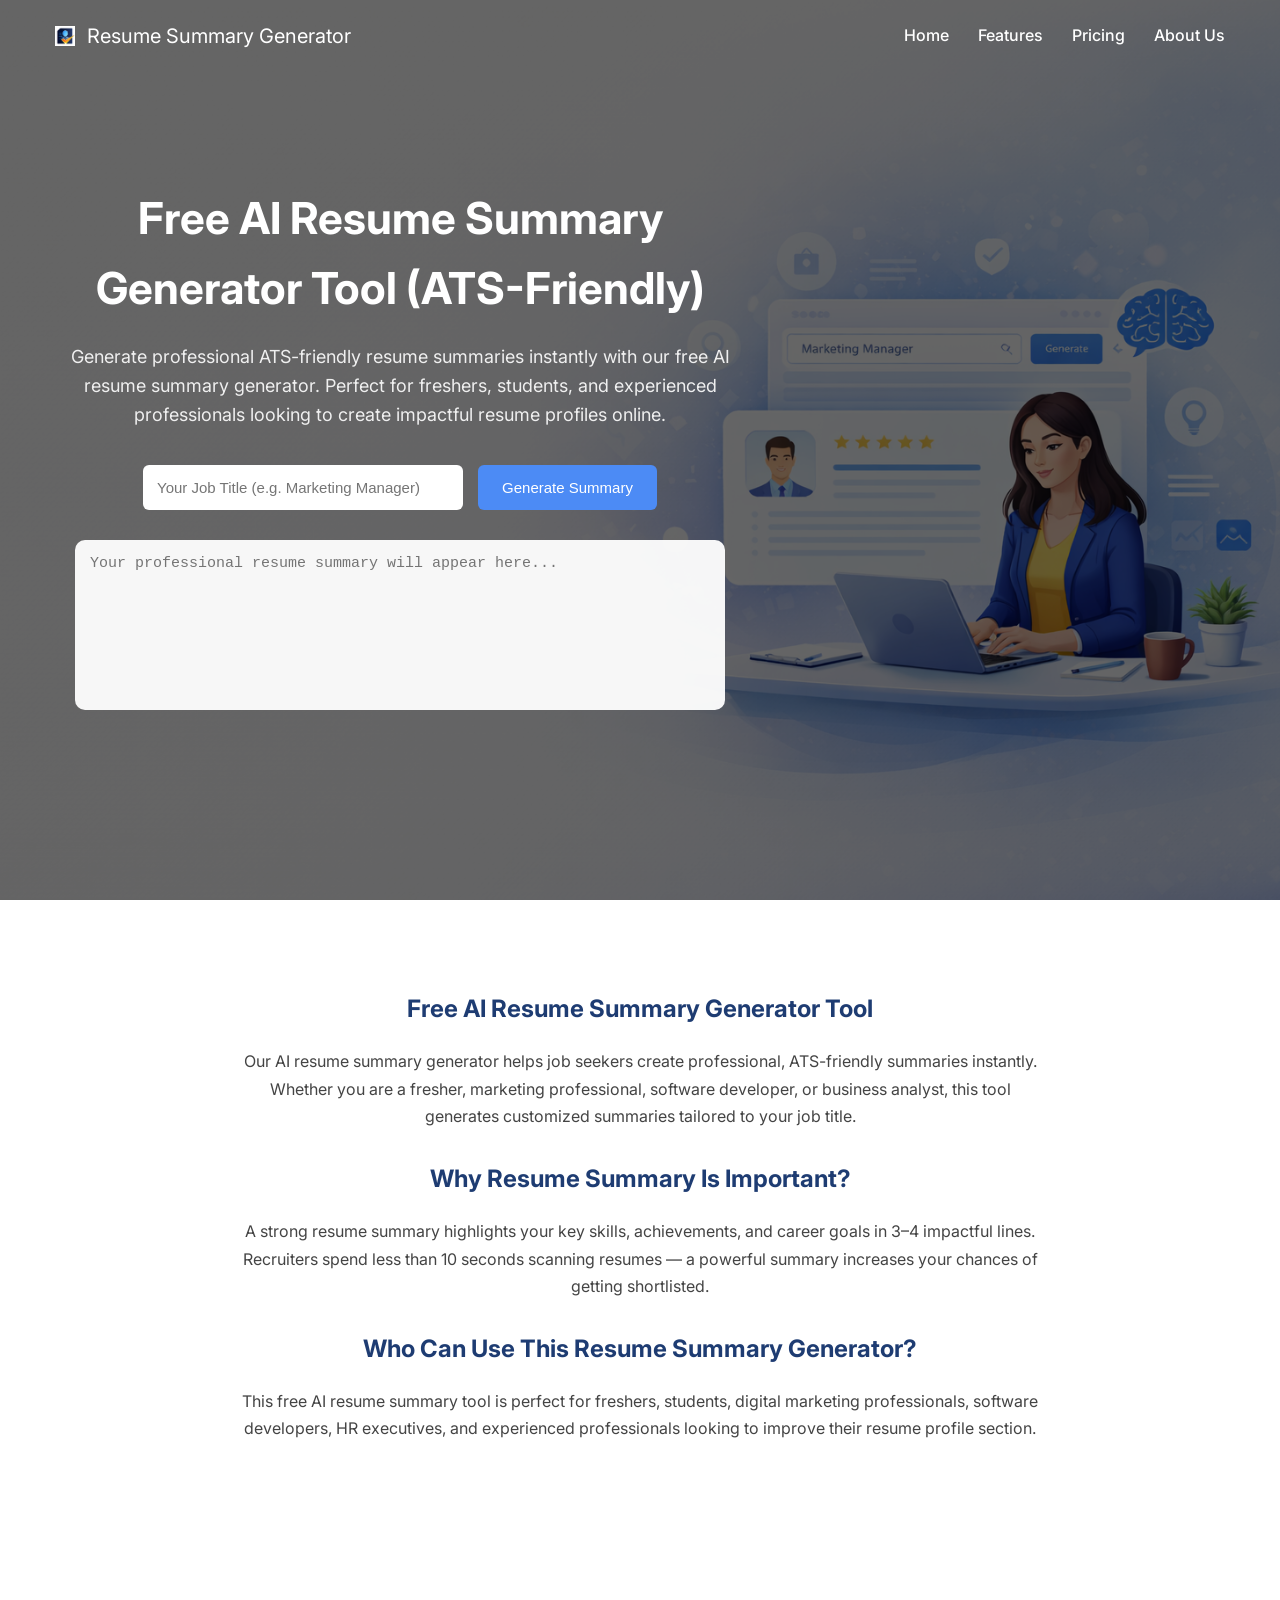
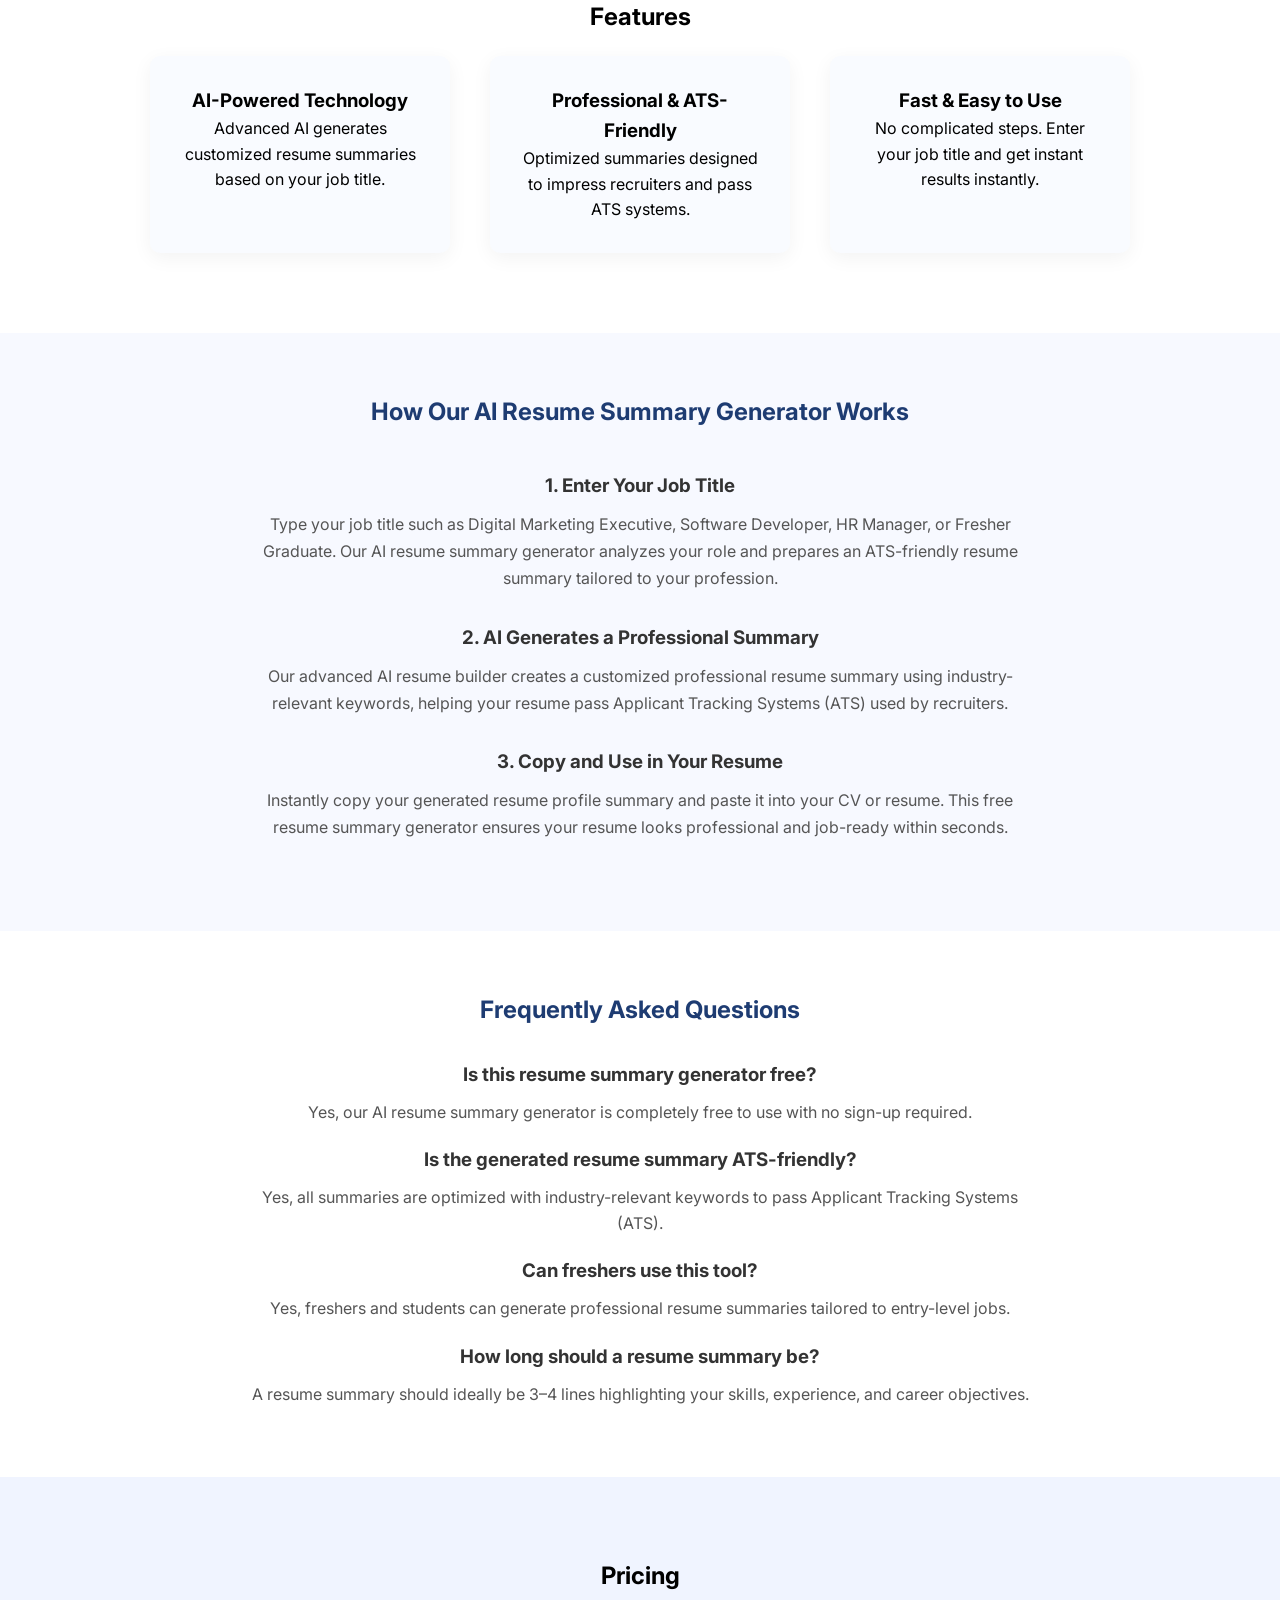
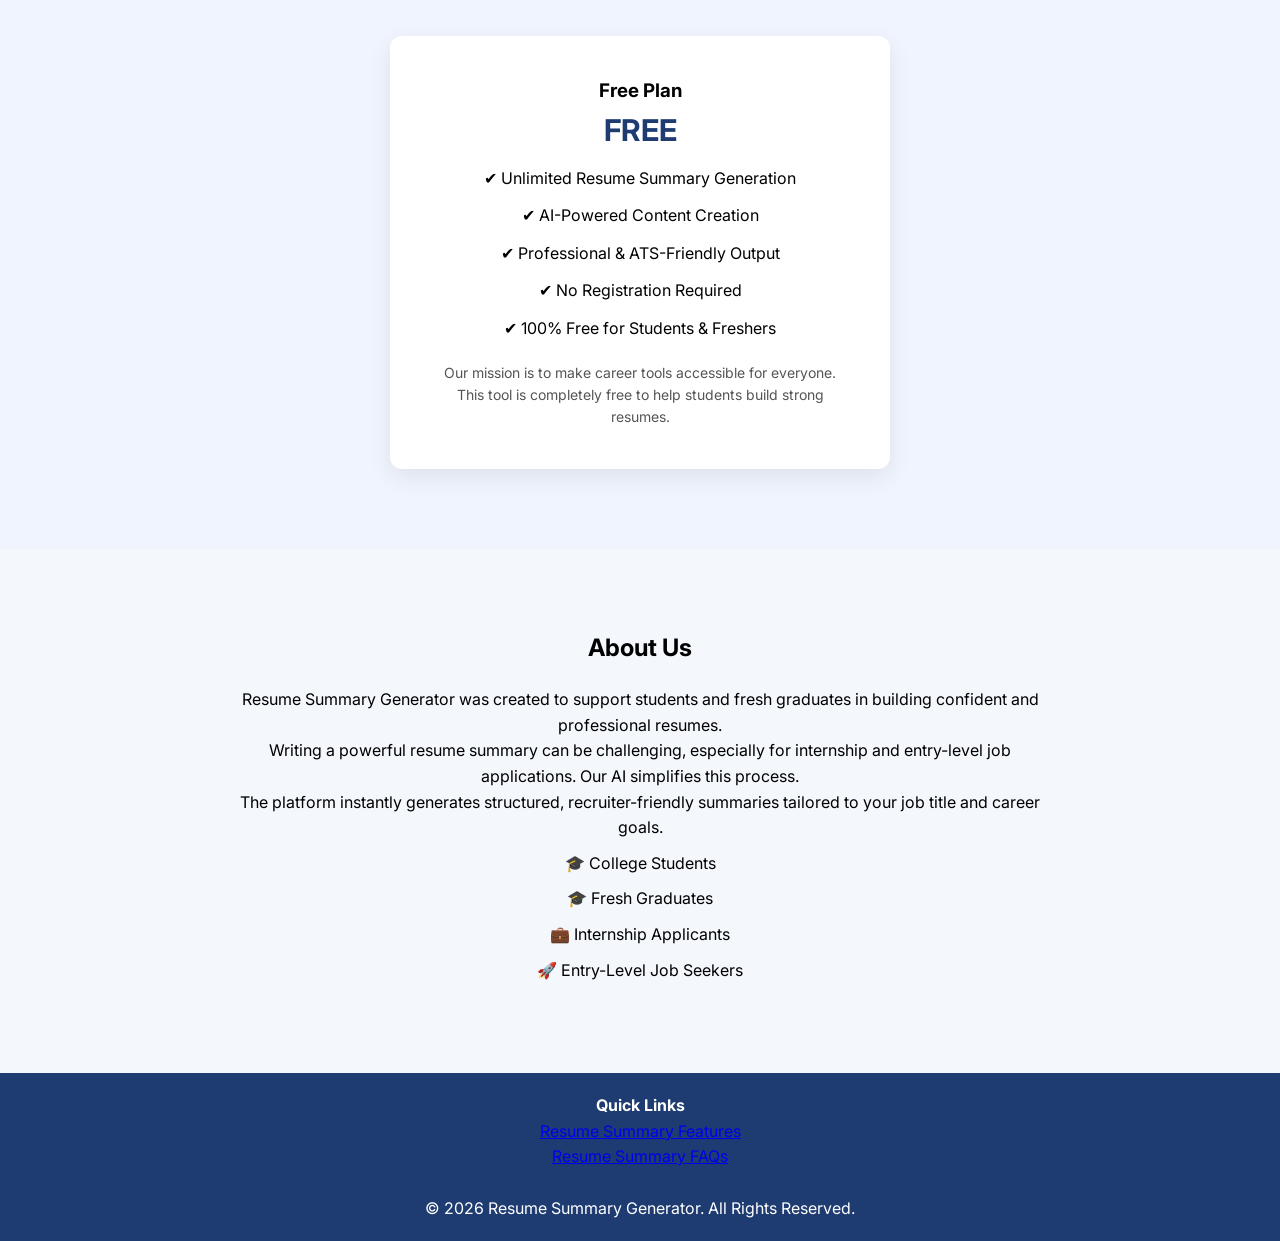
==== index.html @ 0ece422f "Add files via upload" ====
<!DOCTYPE html>
<html lang="en">
<head>
<meta charset="UTF-8">
<meta name="viewport" content="width=device-width, initial-scale=1.0">

<title>Free AI Resume Summary Generator Tool | ATS-Friendly Resume Builder Online</title>
<meta name="description" content="Generate professional ATS-friendly resume summaries instantly with our free AI resume summary generator. Perfect for freshers, students, and job seekers. No sign-up required.">
<meta name="keywords" content="free resume summary generator, AI resume summary tool, ATS friendly resume summary, resume builder online, professional resume summary generator">

<link href="https://fonts.googleapis.com/css2?family=Inter:wght@400;500;600;700&display=swap" rel="stylesheet">
<link rel="stylesheet" href="style.css">
<!-- Schema Markup -->
<script type="application/ld+json">
{
  "@context": "https://schema.org",
  "@type": "SoftwareApplication",
  "name": "Resume Summary Generator",
  "applicationCategory": "BusinessApplication",
  "operatingSystem": "Web",
  "offers": {
    "@type": "Offer",
    "price": "0",
    "priceCurrency": "USD"
  }
}
</script>
</head>

<body>

<!-- ================= NAVBAR ================= -->

<header class="navbar">
    <div class="container nav-container">
        <div class="nav-left">
            <img src="assets/logo.jpeg" alt="Logo" class="logo-img">
            <span class="logo-text">Resume Summary Generator</span>
        </div>

        <nav class="nav-right">
            <a href="#home">Home</a>
            <a href="#features">Features</a>
            <a href="#pricing">Pricing</a>
            <a href="#about">About Us</a>
        </nav>
    </div>
</header>

<!-- ================= HERO ================= -->

<section id="home" class="hero">
    <div class="hero-overlay"></div>

    <div class="container hero-content">
        <h1>Free AI Resume Summary Generator Tool (ATS-Friendly)</h1>
        <p>
Generate professional ATS-friendly resume summaries instantly with our free AI resume summary generator. 
Perfect for freshers, students, and experienced professionals looking to create impactful resume profiles online.
</p>

        <div class="search-box">
            <input type="text" id="jobInput" placeholder="Your Job Title (e.g. Marketing Manager)">
            <button onclick="generateSummary()">Generate Summary</button>
        </div>

        <textarea id="resultBox" placeholder="Your professional resume summary will appear here..."></textarea>
    </div>
</section>
<!-- SEO CONTENT -->

<section class="seo-content">
  <h2>Free AI Resume Summary Generator Tool</h2>
  <p>
  Our AI resume summary generator helps job seekers create professional,
  ATS-friendly summaries instantly. Whether you are a fresher,
  marketing professional, software developer, or business analyst,
  this tool generates customized summaries tailored to your job title.
  </p>

  <h2>Why Resume Summary Is Important?</h2>
  <p>
  A strong resume summary highlights your key skills, achievements,
  and career goals in 3–4 impactful lines. Recruiters spend less than
  10 seconds scanning resumes — a powerful summary increases your
  chances of getting shortlisted.
  </p>
  <h2>Who Can Use This Resume Summary Generator?</h2>
  <p>
This free AI resume summary tool is perfect for freshers, students, digital marketing professionals, software developers, HR executives, and experienced professionals looking to improve their resume profile section.
</p>
</section>

<!-- ================= FEATURES ================= -->

<section id="features" class="features">
    <div class="container">
        <h2>Features</h2>

        <div class="feature-wrapper">
            <div class="feature-card">
                <h3>AI-Powered Technology</h3>
                <p>Advanced AI generates customized resume summaries based on your job title.</p>
            </div>

            <div class="feature-card">
                <h3>Professional & ATS-Friendly</h3>
                <p>Optimized summaries designed to impress recruiters and pass ATS systems.</p>
            </div>

            <div class="feature-card">
                <h3>Fast & Easy to Use</h3>
                <p>No complicated steps. Enter your job title and get instant results instantly.</p>
            </div>
        </div>
    </div>
</section>
<!-- how it work start--!>
<section class="how-it-works-seo" id="how-it-works">

<h2>How Our AI Resume Summary Generator Works</h2>

<div class="work-step">
<h3>1. Enter Your Job Title</h3>
<p>
Type your job title such as Digital Marketing Executive, Software Developer, HR Manager, or Fresher Graduate. 
Our AI resume summary generator analyzes your role and prepares an ATS-friendly resume summary tailored to your profession.
</p>
</div>

<div class="work-step">
<h3>2. AI Generates a Professional Summary</h3>
<p>
Our advanced AI resume builder creates a customized professional resume summary using industry-relevant keywords, 
helping your resume pass Applicant Tracking Systems (ATS) used by recruiters.
</p>
</div>

<div class="work-step">
<h3>3. Copy and Use in Your Resume</h3>
<p>
Instantly copy your generated resume profile summary and paste it into your CV or resume. 
This free resume summary generator ensures your resume looks professional and job-ready within seconds.
</p>
</div>

</section>
<!--how it work end-->
<!-- FAQ SECTION START -->
<section class="faq" id="faq">

<h2>Frequently Asked Questions</h2>

<h3>Is this resume summary generator free?</h3>
<p>Yes, our AI resume summary generator is completely free to use with no sign-up required.</p>

<h3>Is the generated resume summary ATS-friendly?</h3>
<p>Yes, all summaries are optimized with industry-relevant keywords to pass Applicant Tracking Systems (ATS).</p>

<h3>Can freshers use this tool?</h3>
<p>Yes, freshers and students can generate professional resume summaries tailored to entry-level jobs.</p>

<h3>How long should a resume summary be?</h3>
<p>A resume summary should ideally be 3–4 lines highlighting your skills, experience, and career objectives.</p>

</section>
<!-- FAQ SECTION END -->

<!-- ================= PRICING ================= -->

<section id="pricing" class="pricing">
    <div class="container">
        <h2>Pricing</h2>

        <div class="price-card">
            <h3>Free Plan</h3>
            <p class="price">FREE</p>

            <ul>
                <li>✔ Unlimited Resume Summary Generation</li>
                <li>✔ AI-Powered Content Creation</li>
                <li>✔ Professional & ATS-Friendly Output</li>
                <li>✔ No Registration Required</li>
                <li>✔ 100% Free for Students & Freshers</li>
            </ul>

            <p class="pricing-note">
                Our mission is to make career tools accessible for everyone.
                This tool is completely free to help students build strong resumes.
            </p>
        </div>
    </div>
</section>

<!-- ================= ABOUT US ================= -->

<section id="about" class="about">
    <div class="container">
        <h2>About Us</h2>

        <div class="about-content">
            <p>
                Resume Summary Generator was created to support students and fresh graduates 
                in building confident and professional resumes.
            </p>

            <p>
                Writing a powerful resume summary can be challenging, especially for internship 
                and entry-level job applications. Our AI simplifies this process.
            </p>

            <p>
                The platform instantly generates structured, recruiter-friendly summaries 
                tailored to your job title and career goals.
            </p>

            <ul class="about-list">
                <li>🎓 College Students</li>
                <li>🎓 Fresh Graduates</li>
                <li>💼 Internship Applicants</li>
                <li>🚀 Entry-Level Job Seekers</li>
            </ul>
        </div>
    </div>
</section>

<!-- ================= FOOTER ================= -->

<footer>
    <div class="container">
	<h4>Quick Links</h4>

        <a href="#features">Resume Summary Features</a><br>
        <a href="#faq">Resume Summary FAQs</a><br><br>
        <p>© 2026 Resume Summary Generator. All Rights Reserved.</p>
    </div>
</footer>

<script src="script.js"></script>
</body>
</html>
---- style.css ----
/* ======================
   GLOBAL
====================== */

* {
    margin: 0;
    padding: 0;
    box-sizing: border-box;
}

body {
    font-family: 'Inter', sans-serif;
    background: #f4f7fc;
    line-height: 1.6;
}

.container {
    max-width: 1250px;
    margin: 0 auto;
    padding: 0 40px;
}

section {
    padding: 80px 0;
}

h1, h2 {
    margin-bottom: 20px;
}

ul {
    list-style: none;
    padding: 0;
}

/* ======================
   NAVBAR
====================== */

.navbar {
    position: absolute;
    width: 100%;
    z-index: 10;
    padding: 20px 0;
    background: transparent;
    color: white;
}

.nav-container {
    display: flex;
    justify-content: space-between;
    align-items: center;
}

.nav-left {
    display: flex;
    align-items: center;
    gap: 12px;
}

.logo-img {
    width: 20px;
    height: 20px;
}

.logo-text {
    font-size: 20px;
    font-weig00;
}

.nav-right a {
    color: white;
    text-decoration: none;
    margin-left: 25px;
    font-weight: 500;
}

/* ======================
   HERO
====================== */

.hero {
    position: relative;
    height: 100vh;
    background: url('assets/hero-image.png') no-repeat center center/cover;
    display: flex;
    align-items: center;
    justify-content: center;
    text-align: center;
    color: white;
}

.hero-overlay {
    position: absolute;
    width: 100%;
    height: 100%;
    background: rgba(0, 0, 0, 0.6);
}

.hero-content {
    position: relative;
    max-width: 800px;
	margin-left: 0;
}

.hero h1 {
    font-size: 44px;
    font-weight: 700;
    margin-bottom: 20px;
}

.hero p {
    font-size: 18px;
    margin-bottom: 35px;
    opacity: 0.9;
}

/* Input + Button */

.search-box {
    display: flex;
    justify-content: center;
    gap: 15px;
    flex-wrap: wrap;
}

.search-box input {
    padding: 14px;
    width: 320px;
    border-radius: 6px;
    border: none;
    font-size: 15px;
}

.search-box button {
    padding: 14px 24px;
    border: none;
    background: #4c8bf5;
    color: white;
    border-radius: 6px;
    font-size: 15px;
    cursor: pointer;
    transition: 0.3s;
}

.search-box button:hover {
    background: #3a6edc;
}

textarea {
    margin-top: 30px;
    width: 100%;
    max-width: 650px;
    height: 170px;
    padding: 15px;
    border-radius: 10px;
    border: none;
    font-size: 15px;
    resize: none;
    background: rgba(255,255,255,0.95);
}

/* ======================
   FEATURES
====================== */

.features {
    text-align: center;
    background: white;
}

.feature-wrapper {
    display: flex;
    justify-content: center;
    gap: 40px;
    flex-wrap: wrap;
}

.feature-card {
    background: #f9fbff;
    padding: 30px;
    border-radius: 10px;
    width: 300px;
    box-shadow: 0 5px 20px rgba(0,0,0,0.05);
}

/* ======================
   PRICING
====================== */

.pricing {
    text-align: center;
    background: #f0f4ff;
}

.price-card {
    background: white;
    max-width: 500px;
    margin: 40px auto 0;
    padding: 40px;
    border-radius: 12px;
    box-shadow: 0 8px 25px rgba(0,0,0,0.08);
}

.price {
    font-size: 30px;
    font-weight: bold;
    color: #1e3c72;
}

.price-card ul li {
    margin: 12px 0;
}

.pricing-note {
    margin-top: 20px;
    font-size: 14px;
    color: #555;
}

/* ======================
   ABOUT
====================== */

.about {
    text-align: center;
}

.about-content {
    max-width: 800px;
    margin: auto;
}

.about-list li {
    margin: 10px 0;
}

/* ======================
   FOOTER
====================== */

footer {
    background: #1e3c72;
    color: white;
    text-align: center;
    padding: 20px 0;
}
.seo-content {
    padding: 60px 80px;
    background: #ffffff;
    text-align: center;
}

.seo-content h2 {
    margin-top: 30px;
    color: #1e3c72;
}

.seo-content p {
    max-width: 800px;
    margin: 15px auto;
    line-height: 1.7;
    color: #444;
}
.faq {
    padding: 60px 80px;
    background: #ffffff;
    text-align: center;
}

.faq h2 {
    color: #1e3c72;
    margin-bottom: 30px;
}

.faq h3 {
    margin-top: 20px;
    color: #333;
}

.faq p {
    max-width: 800px;
    margin: 10px auto;
    line-height: 1.6;
    color: #555;
}
.how-it-works-seo {
    padding: 60px 80px;
    background: #f7f9ff;
    text-align: center;
}

.how-it-works-seo h2 {
    color: #1e3c72;
    margin-bottom: 40px;
}

.work-step {
    max-width: 800px;
    margin: 30px auto;
}

.work-step h3 {
    color: #333;
    margin-bottom: 10px;
}

.work-step p {
    line-height: 1.7;
    color: #555;
}

/* ======================
   MOBILE
====================== */

@media (max-width: 768px) {

    .nav-container {
        flex-direction: column;
        gap: 10px;
    }

    .nav-right a {
        display: block;
        margin: 6px 0;
    }

    .hero h1 {
        font-size: 30px;
    }

    .search-box {
        flex-direction: column;
    }

    .search-box input,
    .search-box button {
        width: 100%;
    }

    textarea {
        width: 100%;
    }

    .feature-wrapper {
        flex-direction: column;
        align-items: center;
    }
}
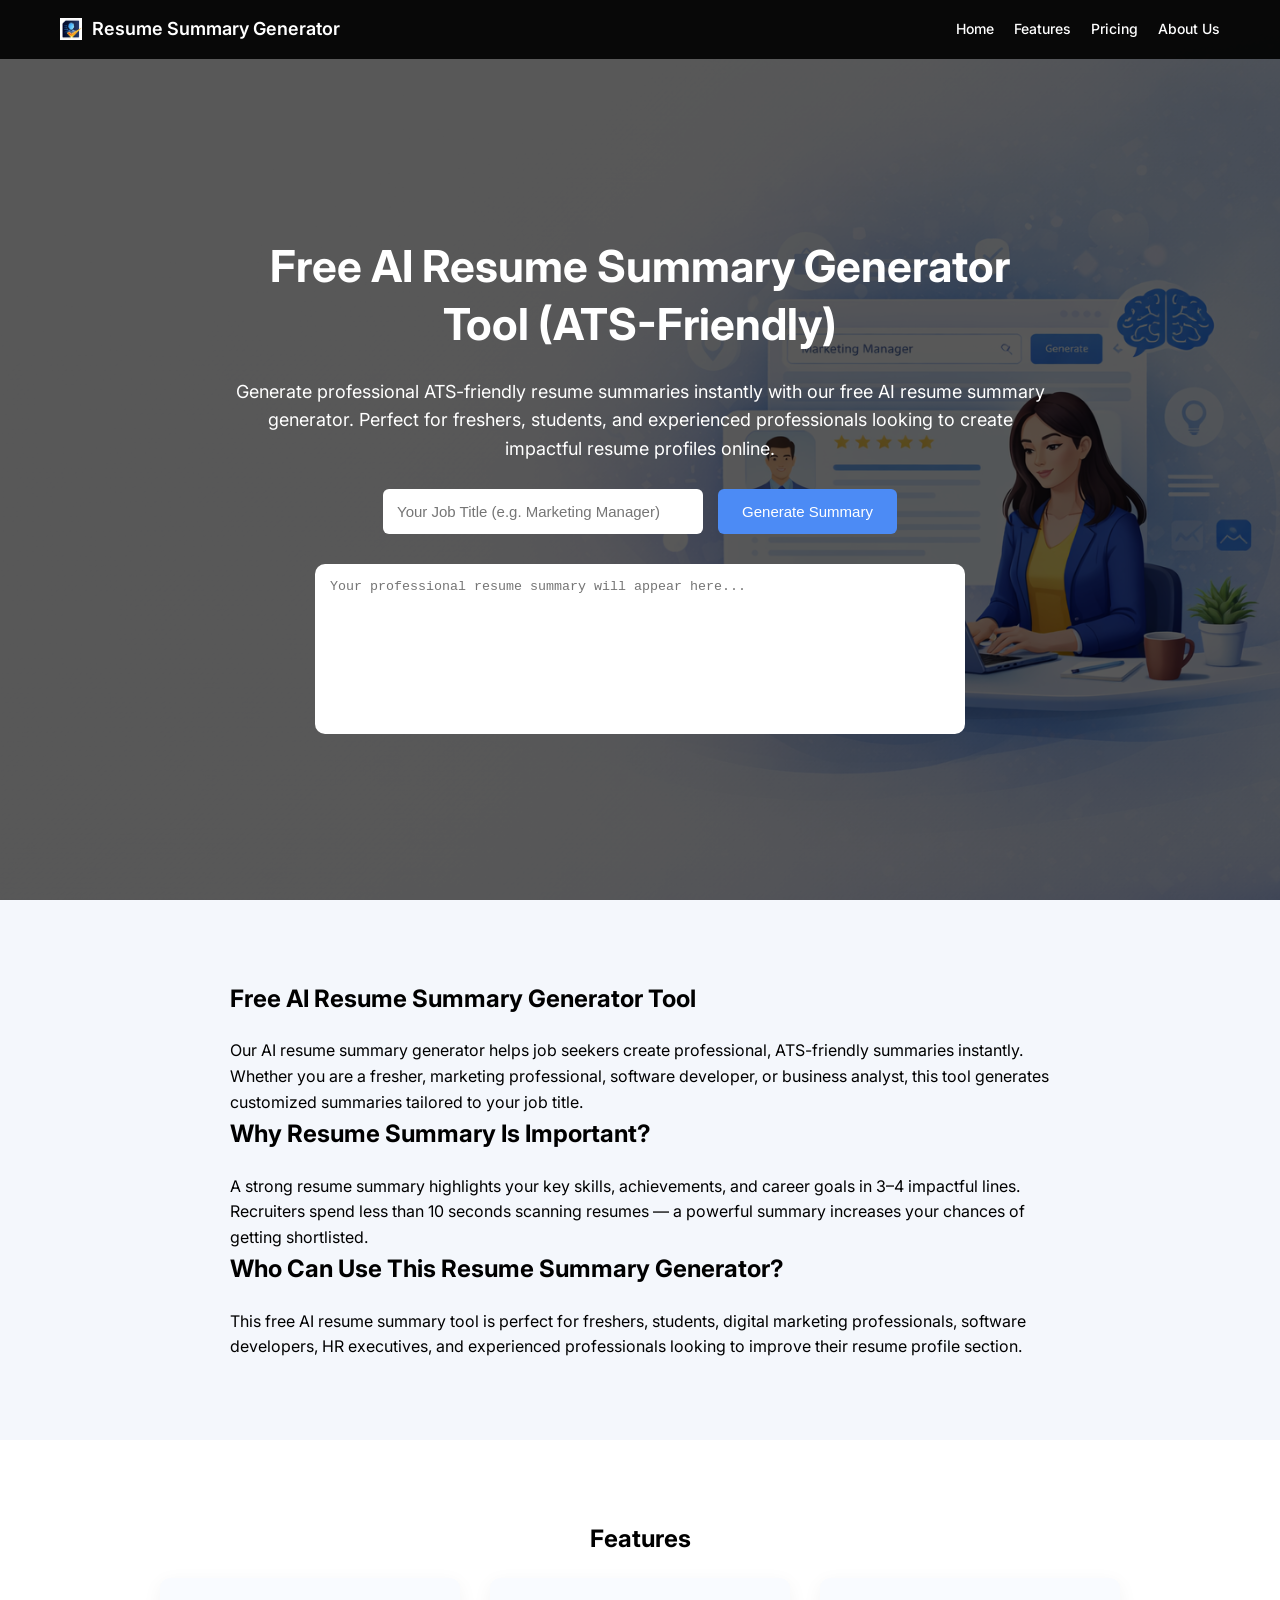
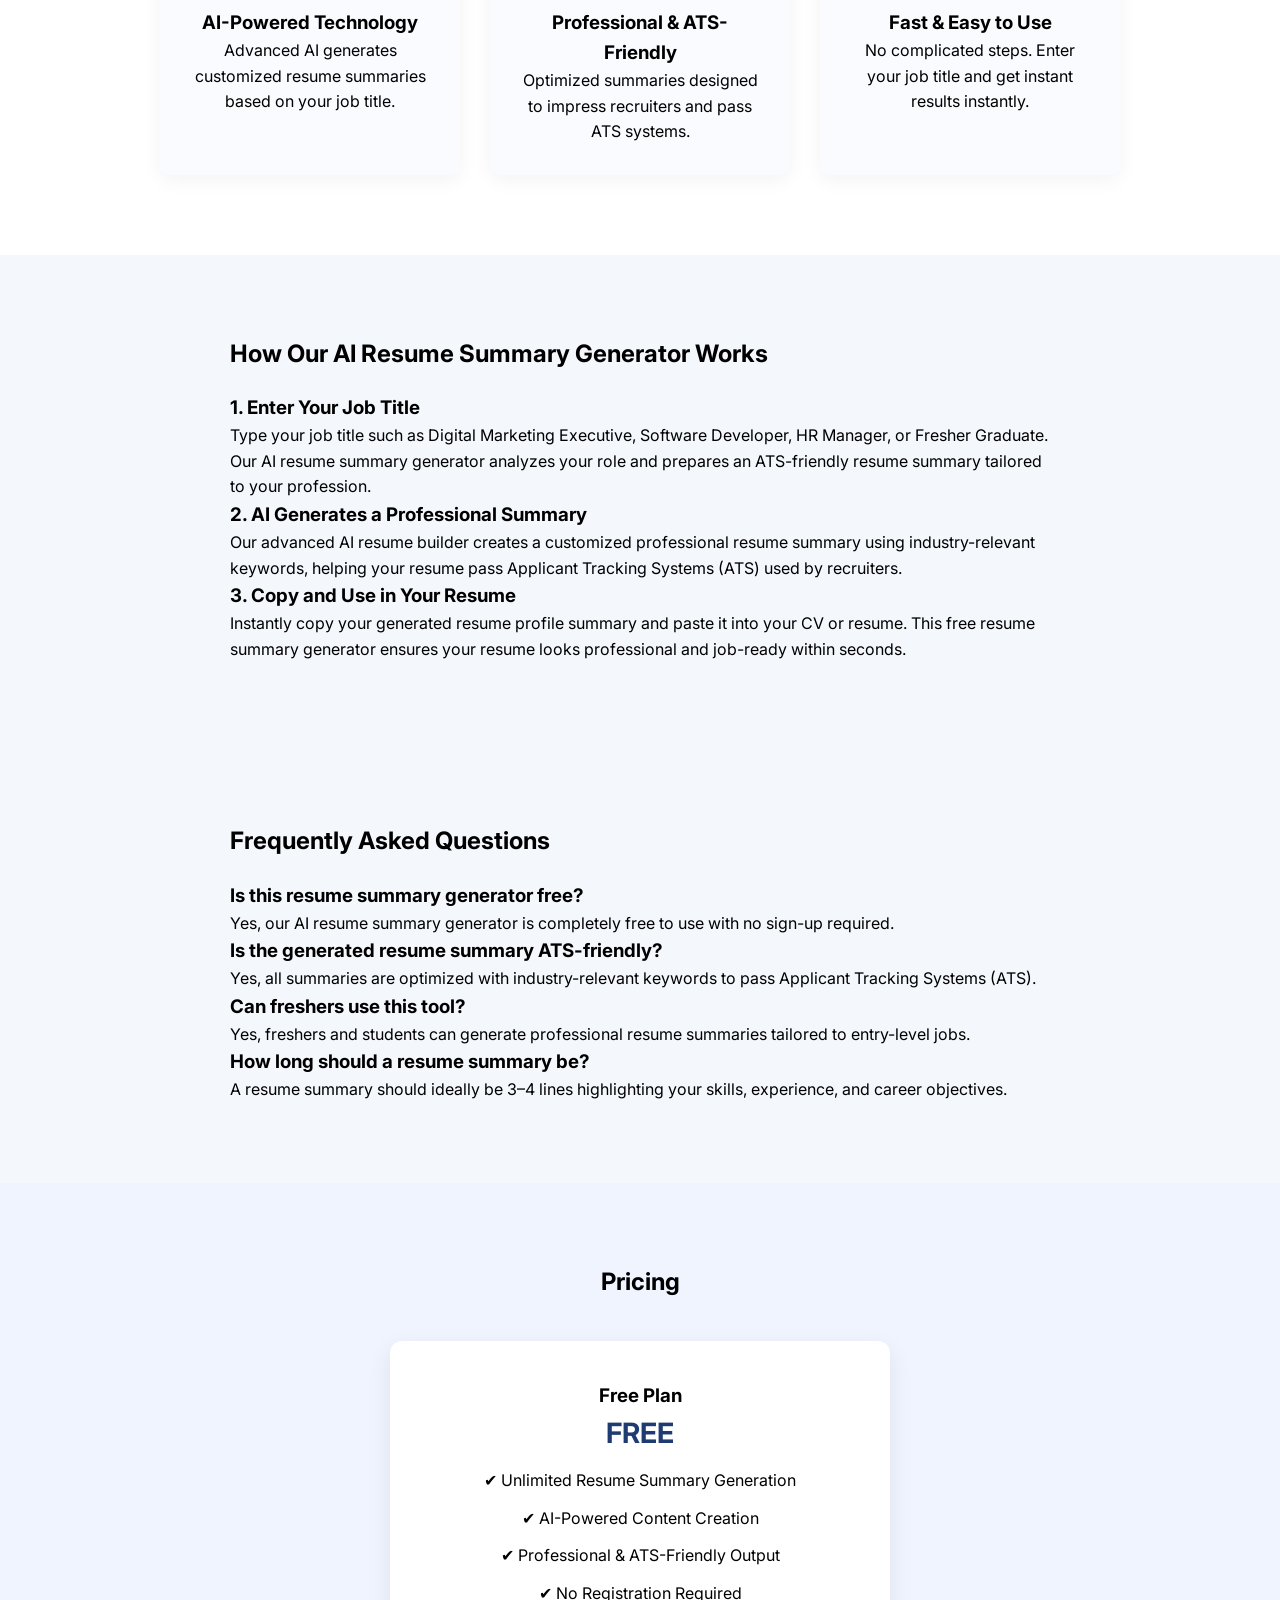
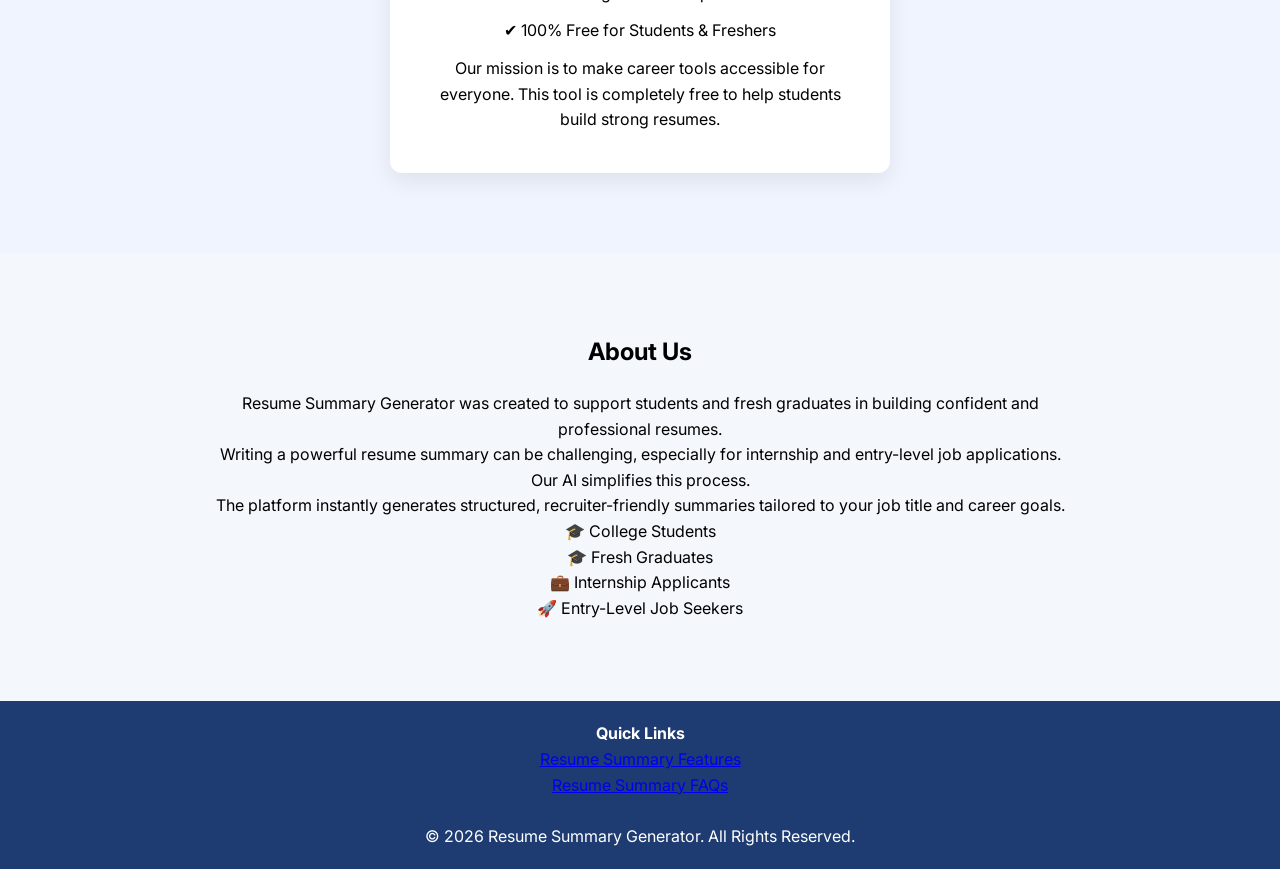
==== commit 06f03196: "Update index.html" ====
--- a/index.html
+++ b/index.html
@@ -10,7 +10,7 @@
 
 <link href="https://fonts.googleapis.com/css2?family=Inter:wght@400;500;600;700&display=swap" rel="stylesheet">
 <link rel="stylesheet" href="style.css">
-<!-- Schema Markup -->
+
 <script type="application/ld+json">
 {
   "@context": "https://schema.org",
@@ -29,8 +29,6 @@
 
 <body>
 
-<!-- ================= NAVBAR ================= -->
-
 <header class="navbar">
     <div class="container nav-container">
         <div class="nav-left">
@@ -47,11 +45,8 @@
     </div>
 </header>
 
-<!-- ================= HERO ================= -->
-
 <section id="home" class="hero">
     <div class="hero-overlay"></div>
-
     <div class="container hero-content">
         <h1>Free AI Resume Summary Generator Tool (ATS-Friendly)</h1>
         <p>
@@ -67,9 +62,11 @@
         <textarea id="resultBox" placeholder="Your professional resume summary will appear here..."></textarea>
     </div>
 </section>
+
 <!-- SEO CONTENT -->
-
 <section class="seo-content">
+  <div class="container">
+
   <h2>Free AI Resume Summary Generator Tool</h2>
   <p>
   Our AI resume summary generator helps job seekers create professional,
@@ -85,18 +82,18 @@
   10 seconds scanning resumes — a powerful summary increases your
   chances of getting shortlisted.
   </p>
+
   <h2>Who Can Use This Resume Summary Generator?</h2>
   <p>
 This free AI resume summary tool is perfect for freshers, students, digital marketing professionals, software developers, HR executives, and experienced professionals looking to improve their resume profile section.
 </p>
-</section>
-
-<!-- ================= FEATURES ================= -->
+
+  </div>
+</section>
 
 <section id="features" class="features">
     <div class="container">
         <h2>Features</h2>
-
         <div class="feature-wrapper">
             <div class="feature-card">
                 <h3>AI-Powered Technology</h3>
@@ -115,8 +112,10 @@
         </div>
     </div>
 </section>
-<!-- how it work start--!>
+
+<!-- how it work start -->
 <section class="how-it-works-seo" id="how-it-works">
+<div class="container">
 
 <h2>How Our AI Resume Summary Generator Works</h2>
 
@@ -144,10 +143,12 @@
 </p>
 </div>
 
-</section>
-<!--how it work end-->
-<!-- FAQ SECTION START -->
+</div>
+</section>
+<!-- how it work end -->
+
 <section class="faq" id="faq">
+<div class="container">
 
 <h2>Frequently Asked Questions</h2>
 
@@ -163,19 +164,15 @@
 <h3>How long should a resume summary be?</h3>
 <p>A resume summary should ideally be 3–4 lines highlighting your skills, experience, and career objectives.</p>
 
-</section>
-<!-- FAQ SECTION END -->
-
-<!-- ================= PRICING ================= -->
+</div>
+</section>
 
 <section id="pricing" class="pricing">
     <div class="container">
         <h2>Pricing</h2>
-
         <div class="price-card">
             <h3>Free Plan</h3>
             <p class="price">FREE</p>
-
             <ul>
                 <li>✔ Unlimited Resume Summary Generation</li>
                 <li>✔ AI-Powered Content Creation</li>
@@ -183,7 +180,6 @@
                 <li>✔ No Registration Required</li>
                 <li>✔ 100% Free for Students & Freshers</li>
             </ul>
-
             <p class="pricing-note">
                 Our mission is to make career tools accessible for everyone.
                 This tool is completely free to help students build strong resumes.
@@ -192,28 +188,22 @@
     </div>
 </section>
 
-<!-- ================= ABOUT US ================= -->
-
 <section id="about" class="about">
     <div class="container">
         <h2>About Us</h2>
-
         <div class="about-content">
             <p>
                 Resume Summary Generator was created to support students and fresh graduates 
                 in building confident and professional resumes.
             </p>
-
             <p>
                 Writing a powerful resume summary can be challenging, especially for internship 
                 and entry-level job applications. Our AI simplifies this process.
             </p>
-
             <p>
                 The platform instantly generates structured, recruiter-friendly summaries 
                 tailored to your job title and career goals.
             </p>
-
             <ul class="about-list">
                 <li>🎓 College Students</li>
                 <li>🎓 Fresh Graduates</li>
@@ -224,12 +214,9 @@
     </div>
 </section>
 
-<!-- ================= FOOTER ================= -->
-
 <footer>
     <div class="container">
 	<h4>Quick Links</h4>
-
         <a href="#features">Resume Summary Features</a><br>
         <a href="#faq">Resume Summary FAQs</a><br><br>
         <p>© 2026 Resume Summary Generator. All Rights Reserved.</p>
@@ -238,4 +225,4 @@
 
 <script src="script.js"></script>
 </body>
-</html>+</html>
--- a/style.css
+++ b/style.css
@@ -12,12 +12,13 @@
     font-family: 'Inter', sans-serif;
     background: #f4f7fc;
     line-height: 1.6;
+    overflow-x: hidden;
 }
 
 .container {
-    max-width: 1250px;
+    max-width: 1200px;
     margin: 0 auto;
-    padding: 0 40px;
+    padding: 0 20px;
 }
 
 section {
@@ -30,7 +31,6 @@
 
 ul {
     list-style: none;
-    padding: 0;
 }
 
 /* ======================
@@ -38,11 +38,12 @@
 ====================== */
 
 .navbar {
-    position: absolute;
+    position: fixed;
+    top: 0;
     width: 100%;
-    z-index: 10;
-    padding: 20px 0;
-    background: transparent;
+    z-index: 1000;
+    padding: 15px 0;
+    background: rgba(0, 0, 0, 0.9);
     color: white;
 }
 
@@ -55,24 +56,30 @@
 .nav-left {
     display: flex;
     align-items: center;
-    gap: 12px;
+    gap: 10px;
 }
 
 .logo-img {
-    width: 20px;
-    height: 20px;
+    width: 22px;
+    height: 22px;
 }
 
 .logo-text {
-    font-size: 20px;
-    font-weig00;
+    font-size: 18px;
+    font-weight: 600;
+}
+
+.nav-right {
+    display: flex;
+    align-items: center;
 }
 
 .nav-right a {
     color: white;
     text-decoration: none;
-    margin-left: 25px;
+    margin-left: 20px;
     font-weight: 500;
+    font-size: 14px;
 }
 
 /* ======================
@@ -81,7 +88,8 @@
 
 .hero {
     position: relative;
-    height: 100vh;
+    min-height: 100vh;
+    padding: 180px 20px 100px;
     background: url('assets/hero-image.png') no-repeat center center/cover;
     display: flex;
     align-items: center;
@@ -92,30 +100,28 @@
 
 .hero-overlay {
     position: absolute;
-    width: 100%;
-    height: 100%;
-    background: rgba(0, 0, 0, 0.6);
+    inset: 0;
+    background: rgba(0,0,0,0.65);
 }
 
 .hero-content {
     position: relative;
-    max-width: 800px;
-	margin-left: 0;
+    max-width: 850px;
+    width: 100%;
 }
 
 .hero h1 {
     font-size: 44px;
     font-weight: 700;
-    margin-bottom: 20px;
+    line-height: 1.3;
 }
 
 .hero p {
     font-size: 18px;
-    margin-bottom: 35px;
-    opacity: 0.9;
-}
-
-/* Input + Button */
+    margin: 25px 0;
+}
+
+/* Search */
 
 .search-box {
     display: flex;
@@ -140,7 +146,6 @@
     border-radius: 6px;
     font-size: 15px;
     cursor: pointer;
-    transition: 0.3s;
 }
 
 .search-box button:hover {
@@ -155,9 +160,7 @@
     padding: 15px;
     border-radius: 10px;
     border: none;
-    font-size: 15px;
     resize: none;
-    background: rgba(255,255,255,0.95);
 }
 
 /* ======================
@@ -172,7 +175,7 @@
 .feature-wrapper {
     display: flex;
     justify-content: center;
-    gap: 40px;
+    gap: 30px;
     flex-wrap: wrap;
 }
 
@@ -203,19 +206,13 @@
 }
 
 .price {
-    font-size: 30px;
+    font-size: 28px;
     font-weight: bold;
     color: #1e3c72;
 }
 
 .price-card ul li {
     margin: 12px 0;
-}
-
-.pricing-note {
-    margin-top: 20px;
-    font-size: 14px;
-    color: #555;
 }
 
 /* ======================
@@ -231,10 +228,6 @@
     margin: auto;
 }
 
-.about-list li {
-    margin: 10px 0;
-}
-
 /* ======================
    FOOTER
 ====================== */
@@ -245,93 +238,43 @@
     text-align: center;
     padding: 20px 0;
 }
-.seo-content {
-    padding: 60px 80px;
-    background: #ffffff;
-    text-align: center;
-}
-
-.seo-content h2 {
-    margin-top: 30px;
-    color: #1e3c72;
-}
-
-.seo-content p {
-    max-width: 800px;
-    margin: 15px auto;
-    line-height: 1.7;
-    color: #444;
-}
-.faq {
-    padding: 60px 80px;
-    background: #ffffff;
-    text-align: center;
-}
-
-.faq h2 {
-    color: #1e3c72;
-    margin-bottom: 30px;
-}
-
-.faq h3 {
-    margin-top: 20px;
-    color: #333;
-}
-
-.faq p {
-    max-width: 800px;
-    margin: 10px auto;
-    line-height: 1.6;
-    color: #555;
-}
-.how-it-works-seo {
-    padding: 60px 80px;
-    background: #f7f9ff;
-    text-align: center;
-}
-
-.how-it-works-seo h2 {
-    color: #1e3c72;
-    margin-bottom: 40px;
-}
-
-.work-step {
-    max-width: 800px;
-    margin: 30px auto;
-}
-
-.work-step h3 {
-    color: #333;
-    margin-bottom: 10px;
-}
-
-.work-step p {
-    line-height: 1.7;
-    color: #555;
-}
-
-/* ======================
-   MOBILE
+
+/* ======================
+   MOBILE RESPONSIVE
 ====================== */
 
 @media (max-width: 768px) {
 
     .nav-container {
         flex-direction: column;
-        gap: 10px;
+        gap: 12px;
+        text-align: center;
+    }
+
+    .nav-right {
+        flex-direction: column;
+        gap: 8px;
     }
 
     .nav-right a {
-        display: block;
-        margin: 6px 0;
+        margin: 0;
+    }
+
+    .hero {
+        padding: 150px 20px 80px;
     }
 
     .hero h1 {
-        font-size: 30px;
+        font-size: 28px;
+    }
+
+    .hero p {
+        font-size: 15px;
     }
 
     .search-box {
         flex-direction: column;
+        gap: 12px;
     }
 
     .search-box input,
@@ -340,11 +283,50 @@
     }
 
     textarea {
-        width: 100%;
+        height: 150px;
     }
 
     .feature-wrapper {
         flex-direction: column;
         align-items: center;
     }
-}+
+    .feature-card {
+        width: 100%;
+        max-width: 320px;
+    }
+}
+/* FIX CONTENT ALIGNMENT ISSUE */
+
+.seo-content,
+.faq,
+.how-it-works-seo,
+.about-content {
+    max-width: 900px;
+    margin: 0 auto;
+    padding-left: 20px;
+    padding-right: 20px;
+}
+
+/* Prevent any horizontal scroll */
+html, body {
+    overflow-x: hidden;
+}
+
+/* Improve mobile readability */
+@media (max-width: 768px) {
+
+    .seo-content,
+    .faq,
+    .how-it-works-seo {
+        text-align: left;
+    }
+
+    .seo-content h2,
+    .faq h2,
+    .how-it-works-seo h2 {
+        text-align: center;
+    }
+
+}
+
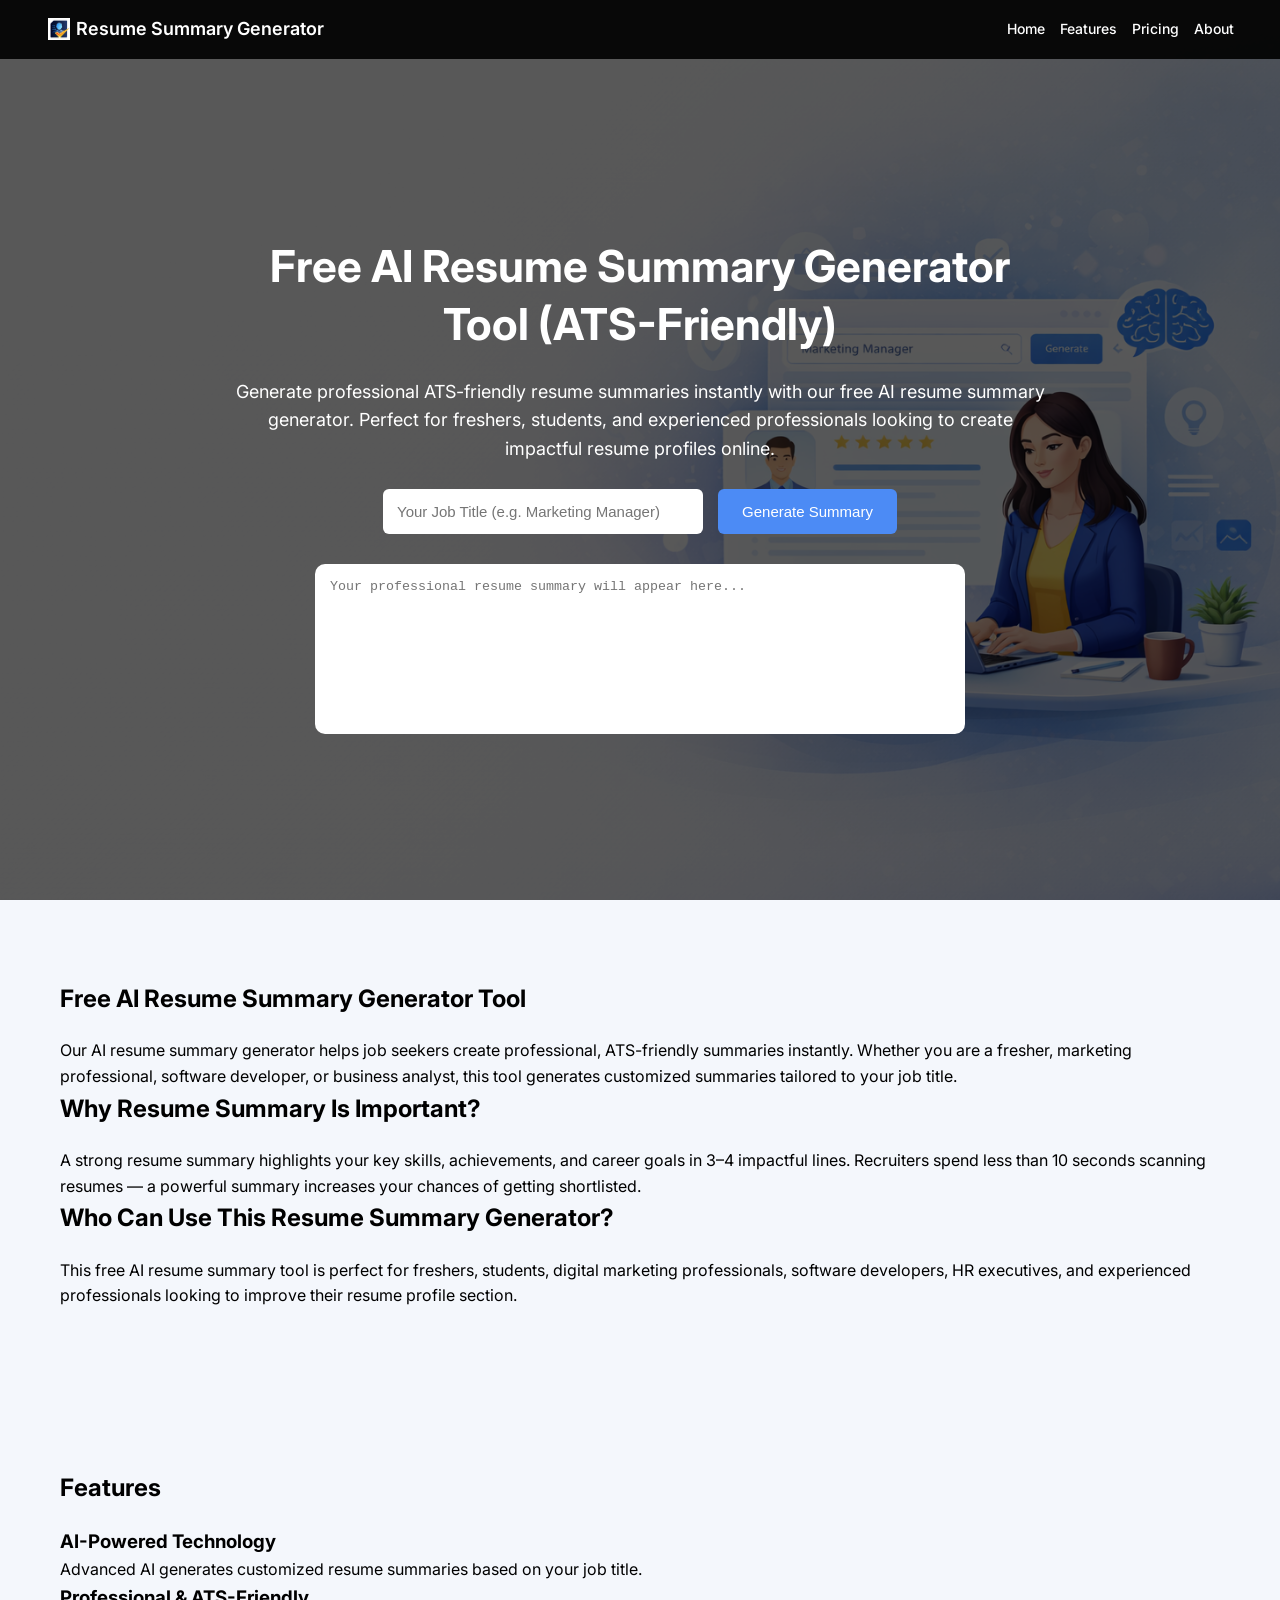
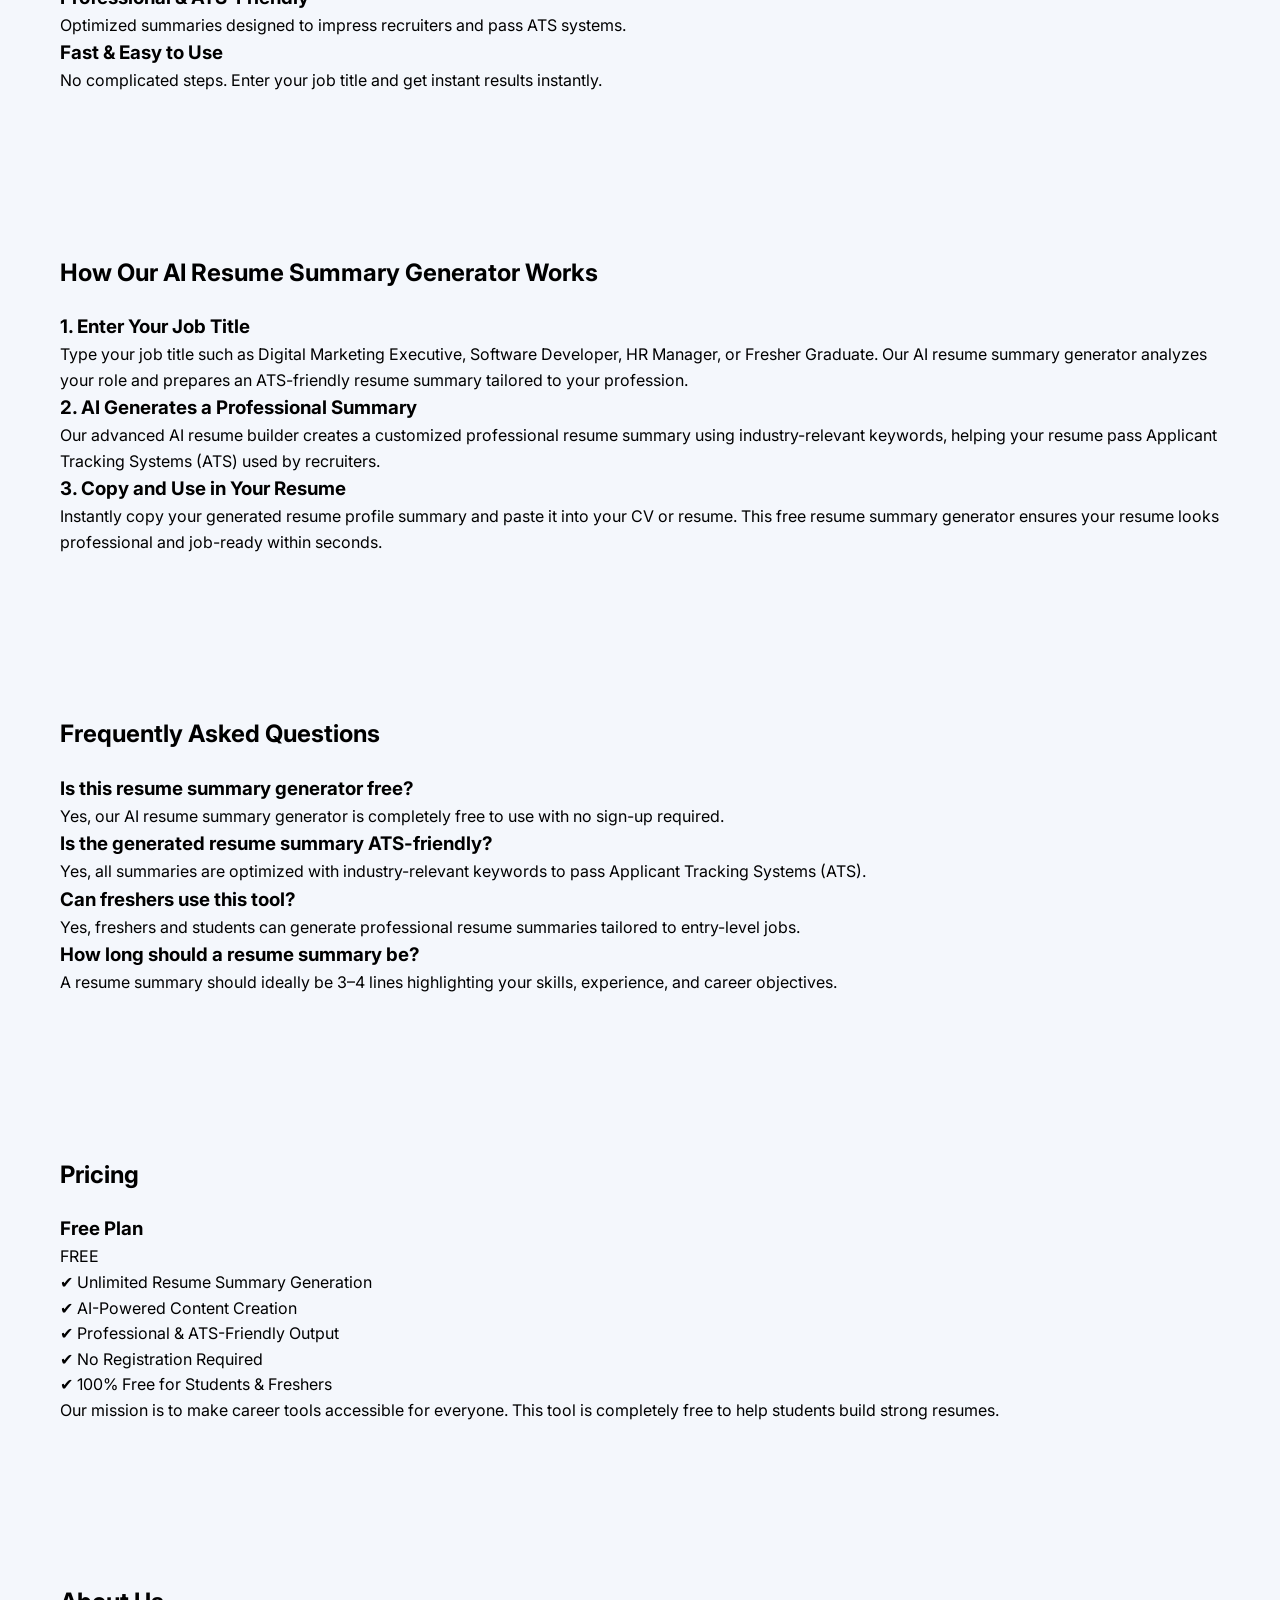
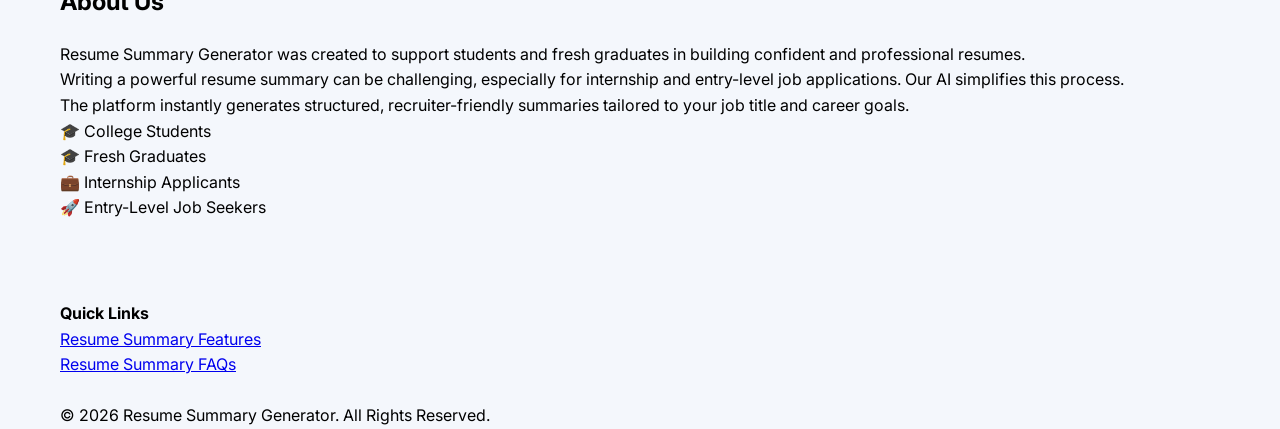
==== commit 79da593c: "Update index.html" ====
--- a/index.html
+++ b/index.html
@@ -40,7 +40,7 @@
             <a href="#home">Home</a>
             <a href="#features">Features</a>
             <a href="#pricing">Pricing</a>
-            <a href="#about">About Us</a>
+            <a href="#about">About</a>
         </nav>
     </div>
 </header>
@@ -226,3 +226,4 @@
 <script src="script.js"></script>
 </body>
 </html>
+
--- a/style.css
+++ b/style.css
@@ -47,6 +47,12 @@
     color: white;
 }
 
+/* 🔥 FIX 1 - Remove side padding only for navbar */
+.navbar .container {
+    padding-left: 8px;
+    padding-right: 6px;
+}
+
 .nav-container {
     display: flex;
     justify-content: space-between;
@@ -56,7 +62,7 @@
 .nav-left {
     display: flex;
     align-items: center;
-    gap: 10px;
+    gap: 6px; /* little tighter */
 }
 
 .logo-img {
@@ -67,19 +73,22 @@
 .logo-text {
     font-size: 18px;
     font-weight: 600;
+    white-space: nowrap;
 }
 
 .nav-right {
     display: flex;
     align-items: center;
+    flex-wrap: nowrap; /* 🔥 prevent About Us going down */
 }
 
 .nav-right a {
     color: white;
     text-decoration: none;
-    margin-left: 20px;
+    margin-left: 15px;
     font-weight: 500;
     font-size: 14px;
+    white-space: nowrap; /* 🔥 prevent breaking */
 }
 
 /* ======================
@@ -164,112 +173,46 @@
 }
 
 /* ======================
-   FEATURES
-====================== */
-
-.features {
-    text-align: center;
-    background: white;
-}
-
-.feature-wrapper {
-    display: flex;
-    justify-content: center;
-    gap: 30px;
-    flex-wrap: wrap;
-}
-
-.feature-card {
-    background: #f9fbff;
-    padding: 30px;
-    border-radius: 10px;
-    width: 300px;
-    box-shadow: 0 5px 20px rgba(0,0,0,0.05);
-}
-
-/* ======================
-   PRICING
-====================== */
-
-.pricing {
-    text-align: center;
-    background: #f0f4ff;
-}
-
-.price-card {
-    background: white;
-    max-width: 500px;
-    margin: 40px auto 0;
-    padding: 40px;
-    border-radius: 12px;
-    box-shadow: 0 8px 25px rgba(0,0,0,0.08);
-}
-
-.price {
-    font-size: 28px;
-    font-weight: bold;
-    color: #1e3c72;
-}
-
-.price-card ul li {
-    margin: 12px 0;
-}
-
-/* ======================
-   ABOUT
-====================== */
-
-.about {
-    text-align: center;
-}
-
-.about-content {
-    max-width: 800px;
-    margin: auto;
-}
-
-/* ======================
-   FOOTER
-====================== */
-
-footer {
-    background: #1e3c72;
-    color: white;
-    text-align: center;
-    padding: 20px 0;
-}
-
-/* ======================
    MOBILE RESPONSIVE
 ====================== */
 
 @media (max-width: 768px) {
 
     .nav-container {
-        flex-direction: column;
-        gap: 12px;
-        text-align: center;
+        flex-direction: row;
+        justify-content: space-between;
+        align-items: center;
     }
 
     .nav-right {
-        flex-direction: column;
+        flex-direction: row;
+        flex-wrap: nowrap;
         gap: 8px;
     }
 
     .nav-right a {
+        margin-left: 10px;
+        font-size: 11px; /* 🔥 slightly smaller */
+    }
+
+    .logo-text {
+        font-size: 12px; /* 🔥 smaller so About fits */
+    }
+
+    .logo-img {
+        width: 18px;
+        height: 18px;
+        margin-right: 4px;
+    }
+
+    .navbar {
+        padding: 10px 4px;
+    }
+
+    .hero {
+        padding: 45px 20px 40px 20px;
         margin: 0;
-    }
-
-    .hero {
-        padding: 150px 20px 80px;
-    }
-
-    .hero h1 {
-        font-size: 28px;
-    }
-
-    .hero p {
-        font-size: 15px;
+        min-height: auto;
     }
 
     .search-box {
@@ -281,31 +224,6 @@
     .search-box button {
         width: 100%;
     }
-
-    textarea {
-        height: 150px;
-    }
-
-    .feature-wrapper {
-        flex-direction: column;
-        align-items: center;
-    }
-
-    .feature-card {
-        width: 100%;
-        max-width: 320px;
-    }
-}
-/* FIX CONTENT ALIGNMENT ISSUE */
-
-.seo-content,
-.faq,
-.how-it-works-seo,
-.about-content {
-    max-width: 900px;
-    margin: 0 auto;
-    padding-left: 20px;
-    padding-right: 20px;
 }
 
 /* Prevent any horizontal scroll */
@@ -313,20 +231,4 @@
     overflow-x: hidden;
 }
 
-/* Improve mobile readability */
-@media (max-width: 768px) {
-
-    .seo-content,
-    .faq,
-    .how-it-works-seo {
-        text-align: left;
-    }
-
-    .seo-content h2,
-    .faq h2,
-    .how-it-works-seo h2 {
-        text-align: center;
-    }
-
-}
-
+
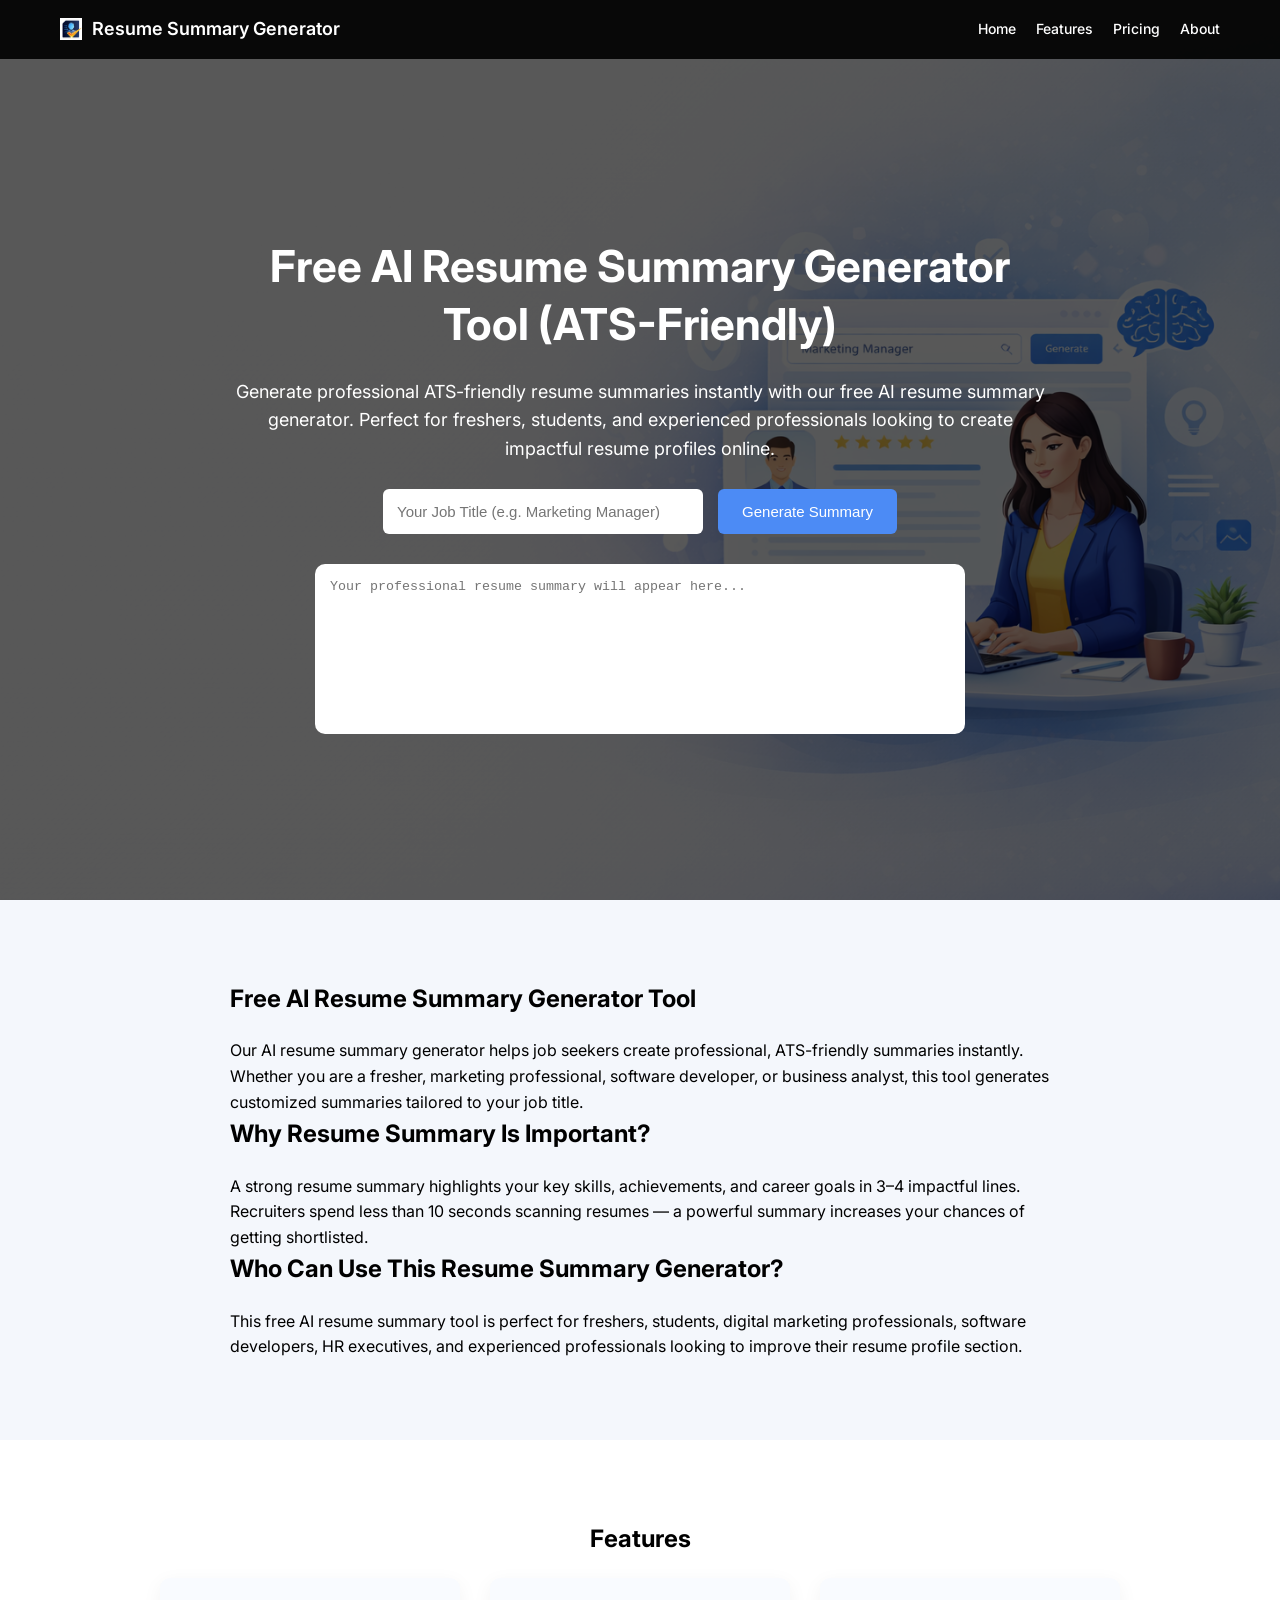
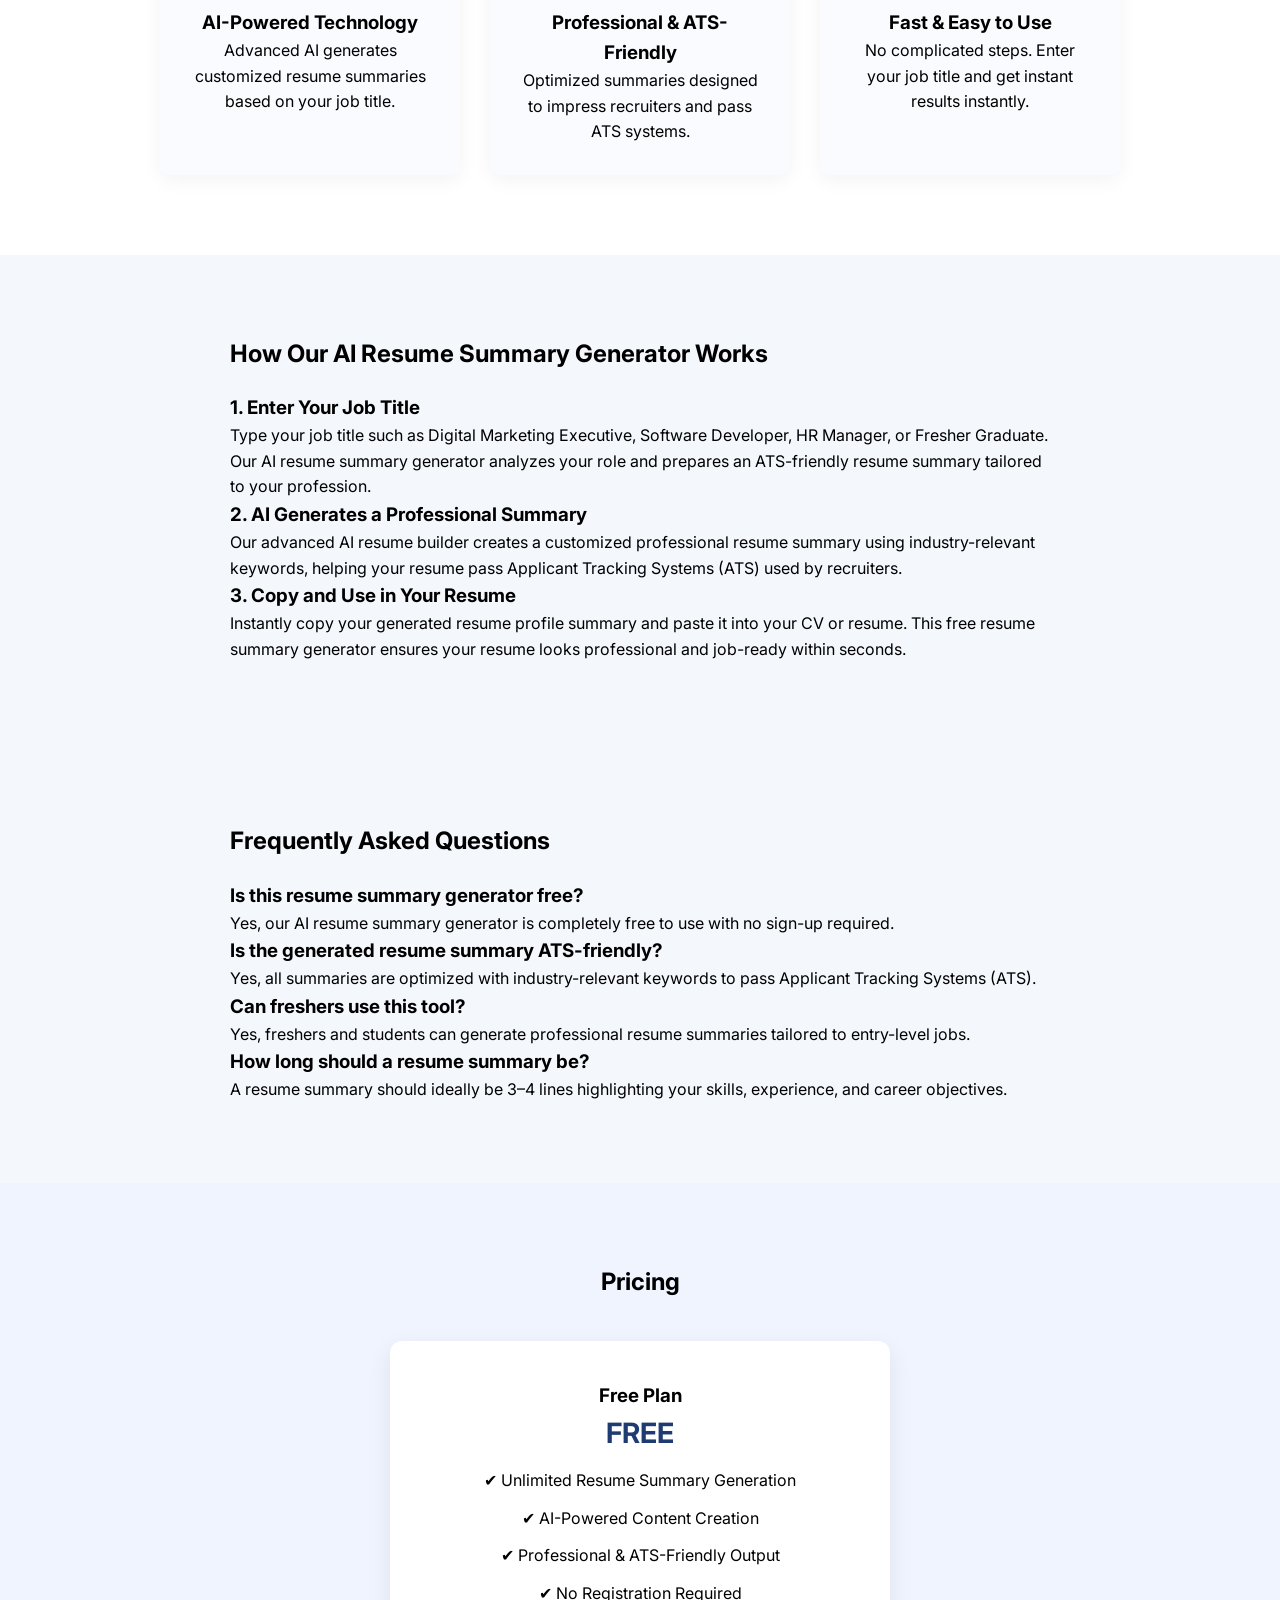
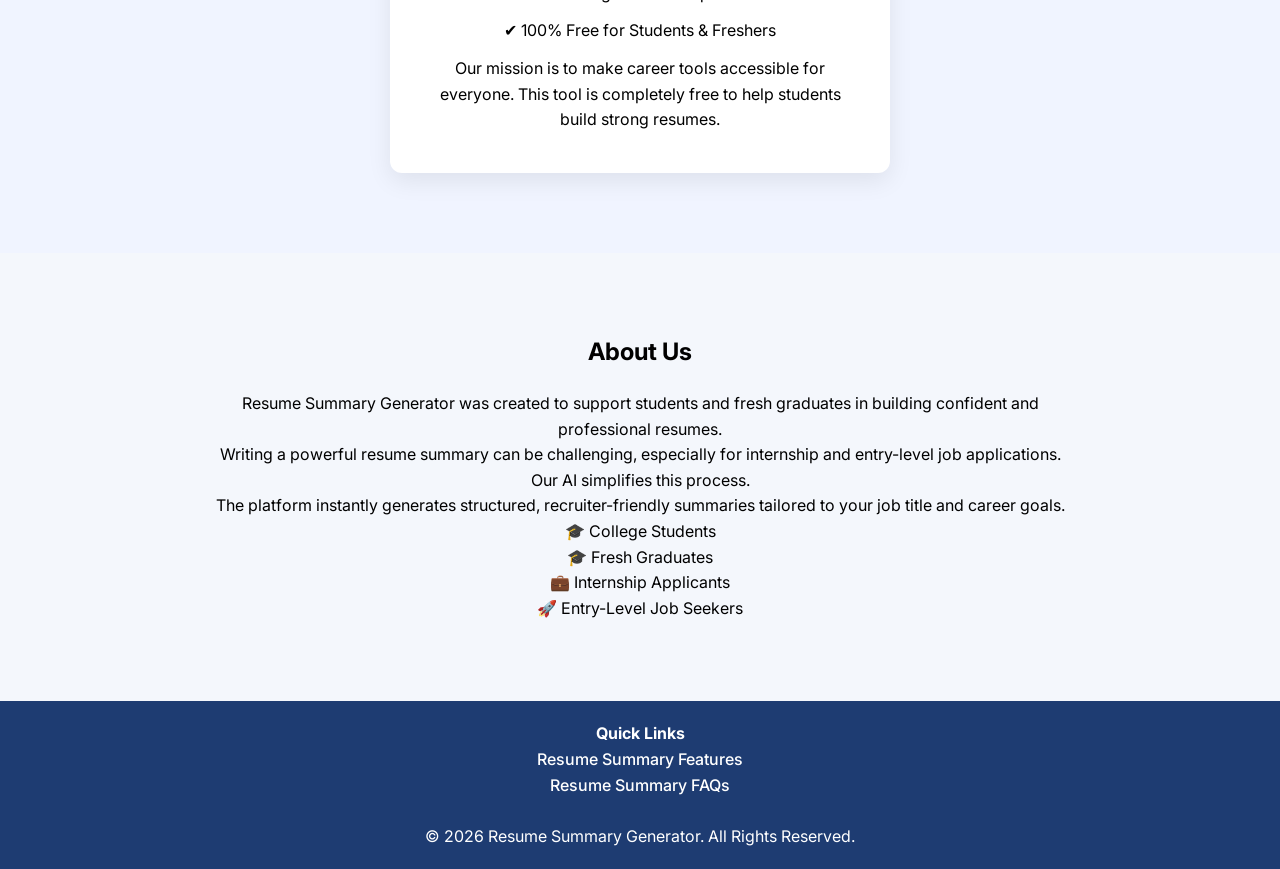
==== commit 7ce6dd55: "Update index.html" ====
--- a/index.html
+++ b/index.html
@@ -7,7 +7,7 @@
 <title>Free AI Resume Summary Generator Tool | ATS-Friendly Resume Builder Online</title>
 <meta name="description" content="Generate professional ATS-friendly resume summaries instantly with our free AI resume summary generator. Perfect for freshers, students, and job seekers. No sign-up required.">
 <meta name="keywords" content="free resume summary generator, AI resume summary tool, ATS friendly resume summary, resume builder online, professional resume summary generator">
-
+<link rel="canonical" href="https://jerinsugumardurai-jerry.github.io/ai-resume-summary-generator/">
 <link href="https://fonts.googleapis.com/css2?family=Inter:wght@400;500;600;700&display=swap" rel="stylesheet">
 <link rel="stylesheet" href="style.css">
 
@@ -227,3 +227,4 @@
 </body>
 </html>
 
+
--- a/style.css
+++ b/style.css
@@ -47,12 +47,6 @@
     color: white;
 }
 
-/* 🔥 FIX 1 - Remove side padding only for navbar */
-.navbar .container {
-    padding-left: 8px;
-    padding-right: 6px;
-}
-
 .nav-container {
     display: flex;
     justify-content: space-between;
@@ -62,7 +56,7 @@
 .nav-left {
     display: flex;
     align-items: center;
-    gap: 6px; /* little tighter */
+    gap: 10px;
 }
 
 .logo-img {
@@ -73,22 +67,19 @@
 .logo-text {
     font-size: 18px;
     font-weight: 600;
-    white-space: nowrap;
 }
 
 .nav-right {
     display: flex;
     align-items: center;
-    flex-wrap: nowrap; /* 🔥 prevent About Us going down */
 }
 
 .nav-right a {
     color: white;
     text-decoration: none;
-    margin-left: 15px;
+    margin-left: 20px;
     font-weight: 500;
     font-size: 14px;
-    white-space: nowrap; /* 🔥 prevent breaking */
 }
 
 /* ======================
@@ -173,46 +164,153 @@
 }
 
 /* ======================
+   FEATURES
+====================== */
+
+.features {
+    text-align: center;
+    background: white;
+}
+
+.feature-wrapper {
+    display: flex;
+    justify-content: center;
+    gap: 30px;
+    flex-wrap: wrap;
+}
+
+.feature-card {
+    background: #f9fbff;
+    padding: 30px;
+    border-radius: 10px;
+    width: 300px;
+    box-shadow: 0 5px 20px rgba(0,0,0,0.05);
+}
+
+/* ======================
+   PRICING
+====================== */
+
+.pricing {
+    text-align: center;
+    background: #f0f4ff;
+}
+
+.price-card {
+    background: white;
+    max-width: 500px;
+    margin: 40px auto 0;
+    padding: 40px;
+    border-radius: 12px;
+    box-shadow: 0 8px 25px rgba(0,0,0,0.08);
+}
+
+.price {
+    font-size: 28px;
+    font-weight: bold;
+    color: #1e3c72;
+}
+
+.price-card ul li {
+    margin: 12px 0;
+}
+
+/* ======================
+   ABOUT
+====================== */
+
+.about {
+    text-align: center;
+}
+
+.about-content {
+    max-width: 800px;
+    margin: auto;
+}
+
+/* ======================
+   FOOTER
+====================== */
+
+footer {
+    background: #1e3c72;
+    color: white;
+    text-align: center;
+    padding: 20px 0;
+}
+footer a {
+    color: #ffffff;
+    text-decoration: none;
+    font-weight: 500;
+    border-bottom: 2px solid transparent;
+    transition: 0.3s ease;
+}
+
+footer a:hover {
+    color: #ffdd57;
+    border-bottom: 2px solid #ffdd57;
+}
+/* ======================
    MOBILE RESPONSIVE
 ====================== */
 
 @media (max-width: 768px) {
 
+    /* FORCE NAVBAR SINGLE LINE */
     .nav-container {
         flex-direction: row;
         justify-content: space-between;
         align-items: center;
+        text-align: left;
     }
 
     .nav-right {
+        display: flex;
         flex-direction: row;
-        flex-wrap: nowrap;
-        gap: 8px;
+        flex-wrap: nowrap;   /* 🔥 prevent wrapping */
+        gap: 10px;
     }
 
     .nav-right a {
-        margin-left: 10px;
-        font-size: 11px; /* 🔥 slightly smaller */
-    }
-
+        margin-left: 15px;
+        font-size: 10px;
+        white-space: nowrap;
+    }
+
+    /* 🔥 ADD THIS BELOW */
     .logo-text {
-        font-size: 12px; /* 🔥 smaller so About fits */
-    }
-
-    .logo-img {
-        width: 18px;
-        height: 18px;
-        margin-right: 4px;
-    }
-
-    .navbar {
-        padding: 10px 4px;
-    }
-
-    .hero {
+        font-size: 10px;
+        white-space: nowrap;
+        margin: 0;
+        padding: 0;
+    }
+   
+   .logo-img{
+       width: 18px;
+       height: 18px
+       margin-right: 5px
+    }
+
+   body{
+        margin: 0;
+   }
+   .navbar {
+        padding: 10px 6px;
+   }
+   
+   .hero {
         padding: 45px 20px 40px 20px;
         margin: 0;
         min-height: auto;
+      
+    }
+
+    .hero h1 {
+        margin-top: 0;
+    }
+
+    .hero p {
+        font-size: 15px;
     }
 
     .search-box {
@@ -224,6 +322,32 @@
     .search-box button {
         width: 100%;
     }
+
+    textarea {
+        height: 150px;
+    }
+
+    .feature-wrapper {
+        flex-direction: column;
+        align-items: center;
+    }
+
+    .feature-card {
+        width: 100%;
+        max-width: 320px;
+    }
+}
+
+/* FIX CONTENT ALIGNMENT ISSUE */
+
+.seo-content,
+.faq,
+.how-it-works-seo,
+.about-content {
+    max-width: 900px;
+    margin: 0 auto;
+    padding-left: 20px;
+    padding-right: 20px;
 }
 
 /* Prevent any horizontal scroll */
@@ -231,4 +355,22 @@
     overflow-x: hidden;
 }
 
-
+/* Improve mobile readability */
+@media (max-width: 768px) {
+
+    .seo-content,
+    .faq,
+    .how-it-works-seo {
+        text-align: left;
+    }
+
+    .seo-content h2,
+    .faq h2,
+    .how-it-works-seo h2 {
+        text-align: center;
+    }
+
+}
+
+
+
